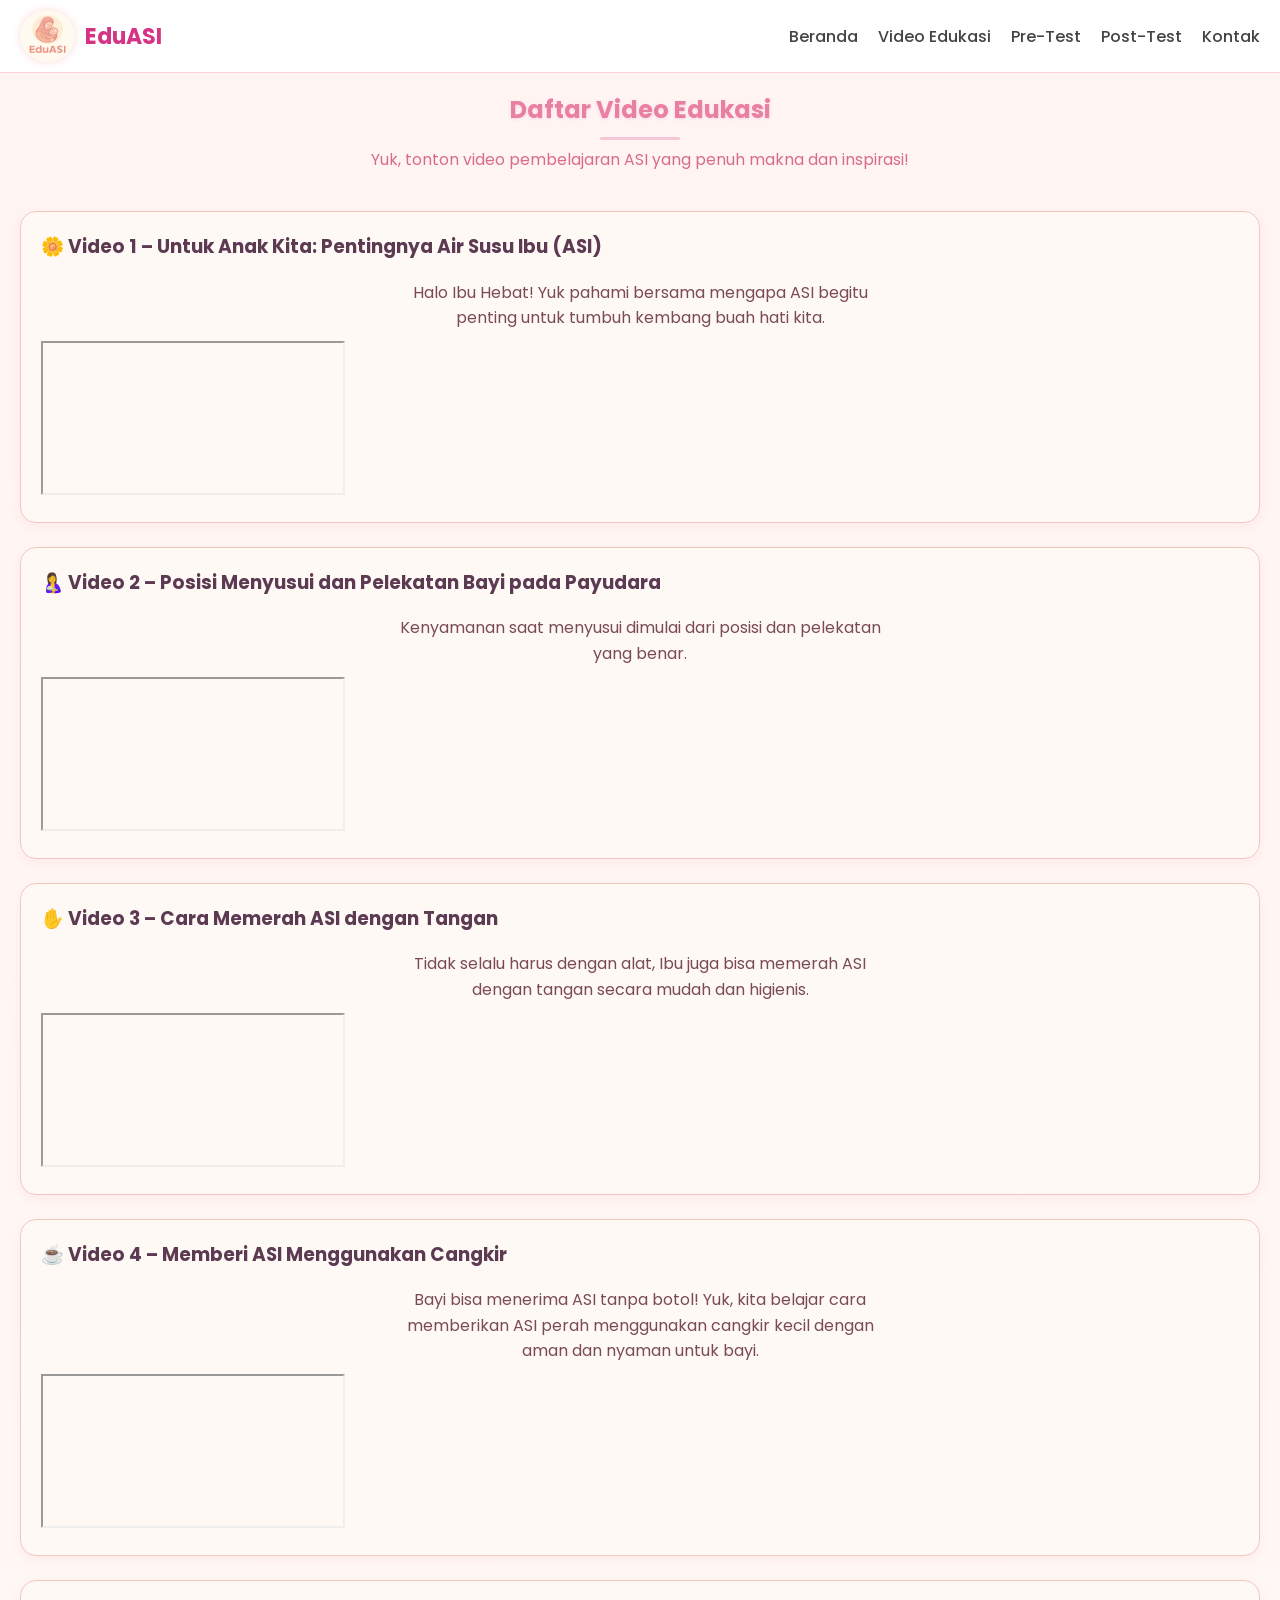
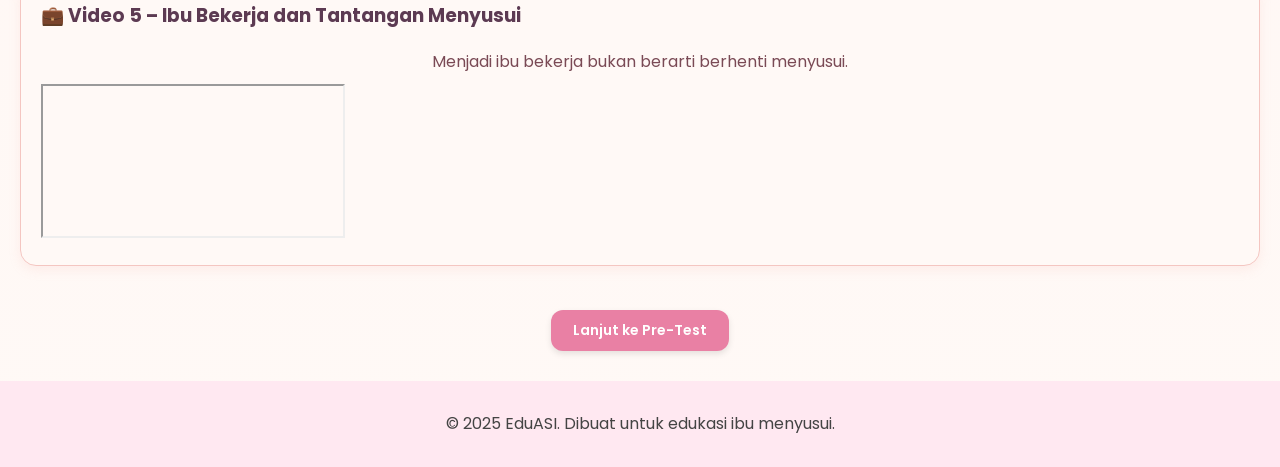
==== video.html @ b123ac28 "Add files via upload" ====
<!DOCTYPE html>
<html lang="id">
<head>
  <meta charset="UTF-8">
  <meta name="viewport" content="width=device-width, initial-scale=1.0">
  <title>Video Edukasi - EduASI</title>
  <link href="https://fonts.googleapis.com/css2?family=Poppins:wght@300;400;600;700&display=swap" rel="stylesheet">
  <link rel="stylesheet" href="style.css">
  <link rel="icon" href="assets/favicon.png" type="image/png">
</head>
<body class='fade-in'>
  <nav class="navbar">
    <div class="nav-left">
      <img src="assets/logo-eduasi.png" alt="Logo EduASI" class="nav-logo">
      <span class="brand">EduASI</span>
    </div>
    <div class="menu-toggle"><span></span><span></span><span></span></div>
    <div class="nav-right">
      <a href="index.html">Beranda</a>
      <a href="video.html">Video Edukasi</a>
      <a href="pretest.html">Pre-Test</a>
      <a href="posttest.html">Post-Test</a>
      <a href="index.html#kontak">Kontak</a>
    </div>
  </nav>

  <section id="videos" class="section">
    <h2 class="section-title">Daftar Video Edukasi</h2>
    <p class="section-subtitle">Yuk, tonton video pembelajaran ASI yang penuh makna dan inspirasi!</p>
    <div class="cards">
      <article class="card"><h3>🌼 Video 1 – Untuk Anak Kita: Pentingnya Air Susu Ibu (ASI)</h3><p>Halo Ibu Hebat! Yuk pahami bersama mengapa ASI begitu penting untuk tumbuh kembang buah hati kita.</p><div class="video-wrapper"><iframe src="https://www.youtube.com/embed/y-2JOaaAljs" allowfullscreen></iframe></div></article>
      <article class="card"><h3>🤱 Video 2 – Posisi Menyusui dan Pelekatan Bayi pada Payudara</h3><p>Kenyamanan saat menyusui dimulai dari posisi dan pelekatan yang benar.</p><div class="video-wrapper"><iframe src="https://www.youtube.com/embed/BtKKgqXz04A" allowfullscreen></iframe></div></article>
      <article class="card"><h3>✋ Video 3 – Cara Memerah ASI dengan Tangan</h3><p>Tidak selalu harus dengan alat, Ibu juga bisa memerah ASI dengan tangan secara mudah dan higienis.</p><div class="video-wrapper"><iframe src="https://www.youtube.com/embed/0bMzwkYYPVo" allowfullscreen></iframe></div></article>
      <article class="card"><h3>☕ Video 4 – Memberi ASI Menggunakan Cangkir</h3><p>Bayi bisa menerima ASI tanpa botol! Yuk, kita belajar cara memberikan ASI perah menggunakan cangkir kecil dengan aman dan nyaman untuk bayi.</p><div class="video-wrapper"><iframe src="https://www.youtube.com/embed/2tO0v92MSxA" allowfullscreen></iframe></div></article>
      <article class="card"><h3>💼 Video 5 – Ibu Bekerja dan Tantangan Menyusui</h3><p>Menjadi ibu bekerja bukan berarti berhenti menyusui.</p><div class="video-wrapper"><iframe src="https://www.youtube.com/embed/3njhO0C0hmY" allowfullscreen></iframe></div></article>
    </div>
    <div class="cta-center"><a href="pretest.html" class="btn btn-primary center-btn">Lanjut ke Pre-Test</a></div>
  </section>

  <footer class="footer"><p>© 2025 EduASI. Dibuat untuk edukasi ibu menyusui.</p></footer>

  <script>
    const toggle = document.querySelector('.menu-toggle');
    const navRight = document.querySelector('.nav-right');
    toggle.addEventListener('click', () => navRight.classList.toggle('active'));
  </script>
</body>
</html>
---- style.css ----
body{font-family:'Poppins',sans-serif;margin:0;background:#fffafc;color:#333}
.navbar{display:flex;justify-content:space-between;align-items:center;padding:10px 20px;background:#fff;border-bottom:1px solid #ffd1e0;position:sticky;top:0;z-index:100}
.nav-left{display:flex;align-items:center}
.nav-logo{width:55px;height:55px;border-radius:50%;margin-right:10px}
.brand{font-weight:700;color:#d63384;font-size:22px}
.nav-right{display:flex;gap:20px}
.nav-right a{text-decoration:none;color:#444;font-weight:500}
.nav-right a:hover{color:#d63384}
.menu-toggle{display:none;flex-direction:column;cursor:pointer;width:30px}
.menu-toggle span{height:3px;background:#d63384;margin:4px 0;border-radius:2px}
@media(max-width:768px){.nav-right{position:absolute;top:60px;right:0;background:#fff;width:100%;flex-direction:column;align-items:center;gap:15px;padding:15px 0;box-shadow:0 8px 20px rgba(0,0,0,.1);display:none}.nav-right.active{display:flex}.menu-toggle{display:flex}}
.hero-centered{text-align:center;padding:40px 20px;display:flex;flex-direction:column;align-items:center;justify-content:center}
.hero-banner{max-width:380px;margin-bottom:20px;border-radius:12px}
h1{color:#333;margin-bottom:10px;font-weight:700}
p{max-width:500px;margin:10px auto;line-height:1.6;text-align:center}
.btn-primary{background:#ff8cb4;color:#fff;font-weight:600;padding:8px 20px;border-radius:10px;text-decoration:none;box-shadow:0 3px 6px rgba(0,0,0,0.1);font-size:14px;text-align:center;display:inline-block;margin:0 auto}
.center-container{text-align:center;margin-top:10px}
.contact{text-align:center;margin-top:10px}
.wa-link{text-decoration:none;color:#a86482;font-size:14px;display:inline-flex;align-items:center;gap:8px}
.wa-icon{width:22px;height:22px}
.footer{text-align:center;padding:20px;background:#ffe8f1;color:#444;margin-top:30px}
.fade-in{animation:fadeIn 1s ease-in-out forwards;opacity:0}
.fade-in-delay{animation:fadeIn 1.3s ease-in-out forwards;opacity:0;animation-delay:0.3s}
.fade-in-delay2{animation:fadeIn 1.5s ease-in-out forwards;opacity:0;animation-delay:0.6s}
@keyframes fadeIn{from{opacity:0;transform:translateY(20px)}to{opacity:1;transform:translateY(0)}}


/* === EduASI v24 – Pink & Layout Polish + Smooth Scroll === */
html { scroll-behavior: smooth; }

.section-title {
  color: #E980A4 !important;
  text-align: center !important;
  font-weight: 700;
  margin-top: 1.2rem;
  margin-bottom: 0.4rem;
  text-shadow: 0 1px 3px rgba(233,128,164,0.25);
}
.section-title::after {
  content: "";
  display: block;
  width: 80px;
  height: 3px;
  background-color: #F3C6D8;
  margin: 10px auto 0;
  border-radius: 2px;
}
.section-subtitle {
  text-align: center;
  font-size: 0.98rem;
  color: #D86A8A;
  max-width: 640px;
  margin: 0 auto 1.2rem;
  opacity: 0;
  animation: fadeInUp 0.9s ease 0.1s forwards;
}

.cta-center, .center-btn { text-align: center !important; display: block; }
.btn.btn-primary { 
  background: #E980A4; 
  border-radius: 12px; 
  padding: 10px 22px; 
  font-weight: 600; 
  transition: all .25s ease;
  display: inline-block; 
}
.btn.btn-primary:hover { background: #D86A8A; transform: translateY(-2px); }

.menu-toggle span { background: #E980A4 !important; }

.cards { gap: 22px; padding: 20px; }
.card {
  background: #FFFFFF;
  border: 1px solid #F2C8D8;
  border-radius: 16px;
  box-shadow: 0 6px 16px rgba(233,128,164,0.18);
  padding: 18px;
  animation: fadeInUp 0.6s ease forwards;
  opacity: 0;
}
.card h3 { color: #5C3A52; margin-top: 0; }

@keyframes fadeInUp {
  from { opacity: 0; transform: translateY(14px); }
  to   { opacity: 1; transform: translateY(0); }
}

@media (max-width: 768px) {
  .section-title { font-size: 1.45rem; }
  .btn.btn-primary { padding: 9px 18px; font-size: 14px; }
}



/* === EduASI v26 – Soft Glow Pastel Edition === */
body {
  font-family: 'Poppins', sans-serif;
  background: linear-gradient(to bottom, #FFF4F2, #FFF9F6);
  color: #7A4A55;
  transition: background 0.5s ease;
}
.nav-logo {
  height: 52px;
  transition: all 0.4s ease;
  filter: drop-shadow(0 0 4px rgba(244,166,160,0.4));
}
.nav-logo:hover {
  transform: scale(1.05);
  filter: drop-shadow(0 0 8px rgba(244,166,160,0.7));
}
.btn {
  border-radius: 12px;
  background: #F4A6A0;
  color: #fff;
  transition: all 0.3s ease;
  padding: 10px 24px;
  display: inline-block;
}
.btn:hover {
  background: #F3C6B6;
  transform: translateY(-2px);
}
.card {
  background: #FFF4F2;
  border-radius: 16px;
  box-shadow: 0 6px 12px rgba(244,166,160,0.2);
  margin-bottom: 24px;
  transition: all 0.3s ease;
}
.card:hover {
  transform: scale(1.01);
  box-shadow: 0 8px 16px rgba(244,166,160,0.25);
}
.fade-in {
  opacity: 0;
  animation: fadeIn 0.8s ease forwards;
}
@keyframes fadeIn {
  from { opacity: 0; }
  to { opacity: 1; }
}


/* === EduASI v27 – Improved Test Page Layout === */
.card {
  background: #FFF9F6;
  border: 1px solid #F4C6C1;
  border-radius: 16px;
  padding: 20px;
  margin-bottom: 24px;
  box-shadow: 0 4px 12px rgba(244, 166, 160, 0.15);
  transition: transform 0.3s ease, box-shadow 0.3s ease;
}
.card:hover {
  transform: translateY(-3px);
  box-shadow: 0 8px 20px rgba(244, 166, 160, 0.25);
}
.sub-card {
  background: #FFFFFF;
  border-radius: 12px;
  padding: 16px;
  margin-bottom: 16px;
  border: 1px solid #F3D3CF;
}
.options label {
  margin-right: 10px;
  font-weight: 500;
  color: #7A4A55;
}
input[type="text"], input[type="tel"] {
  border: 1px solid #F4C6C1;
  border-radius: 8px;
  padding: 8px 12px;
  width: 100%;
  margin-top: 5px;
}


/* === EduASI v28 – Improved Questionnaire Borders === */
.sub-card {
  background: #FFFFFF;
  border-radius: 12px;
  padding: 16px;
  margin-bottom: 16px;
  border: 1px solid #F3D3CF;
  transition: box-shadow 0.3s ease;
}
.sub-card + .sub-card {
  border-top: 2px dashed #F7D6D3;
  padding-top: 20px;
  margin-top: 20px;
}
.sub-card:hover {
  box-shadow: 0 4px 10px rgba(244, 166, 160, 0.15);
}
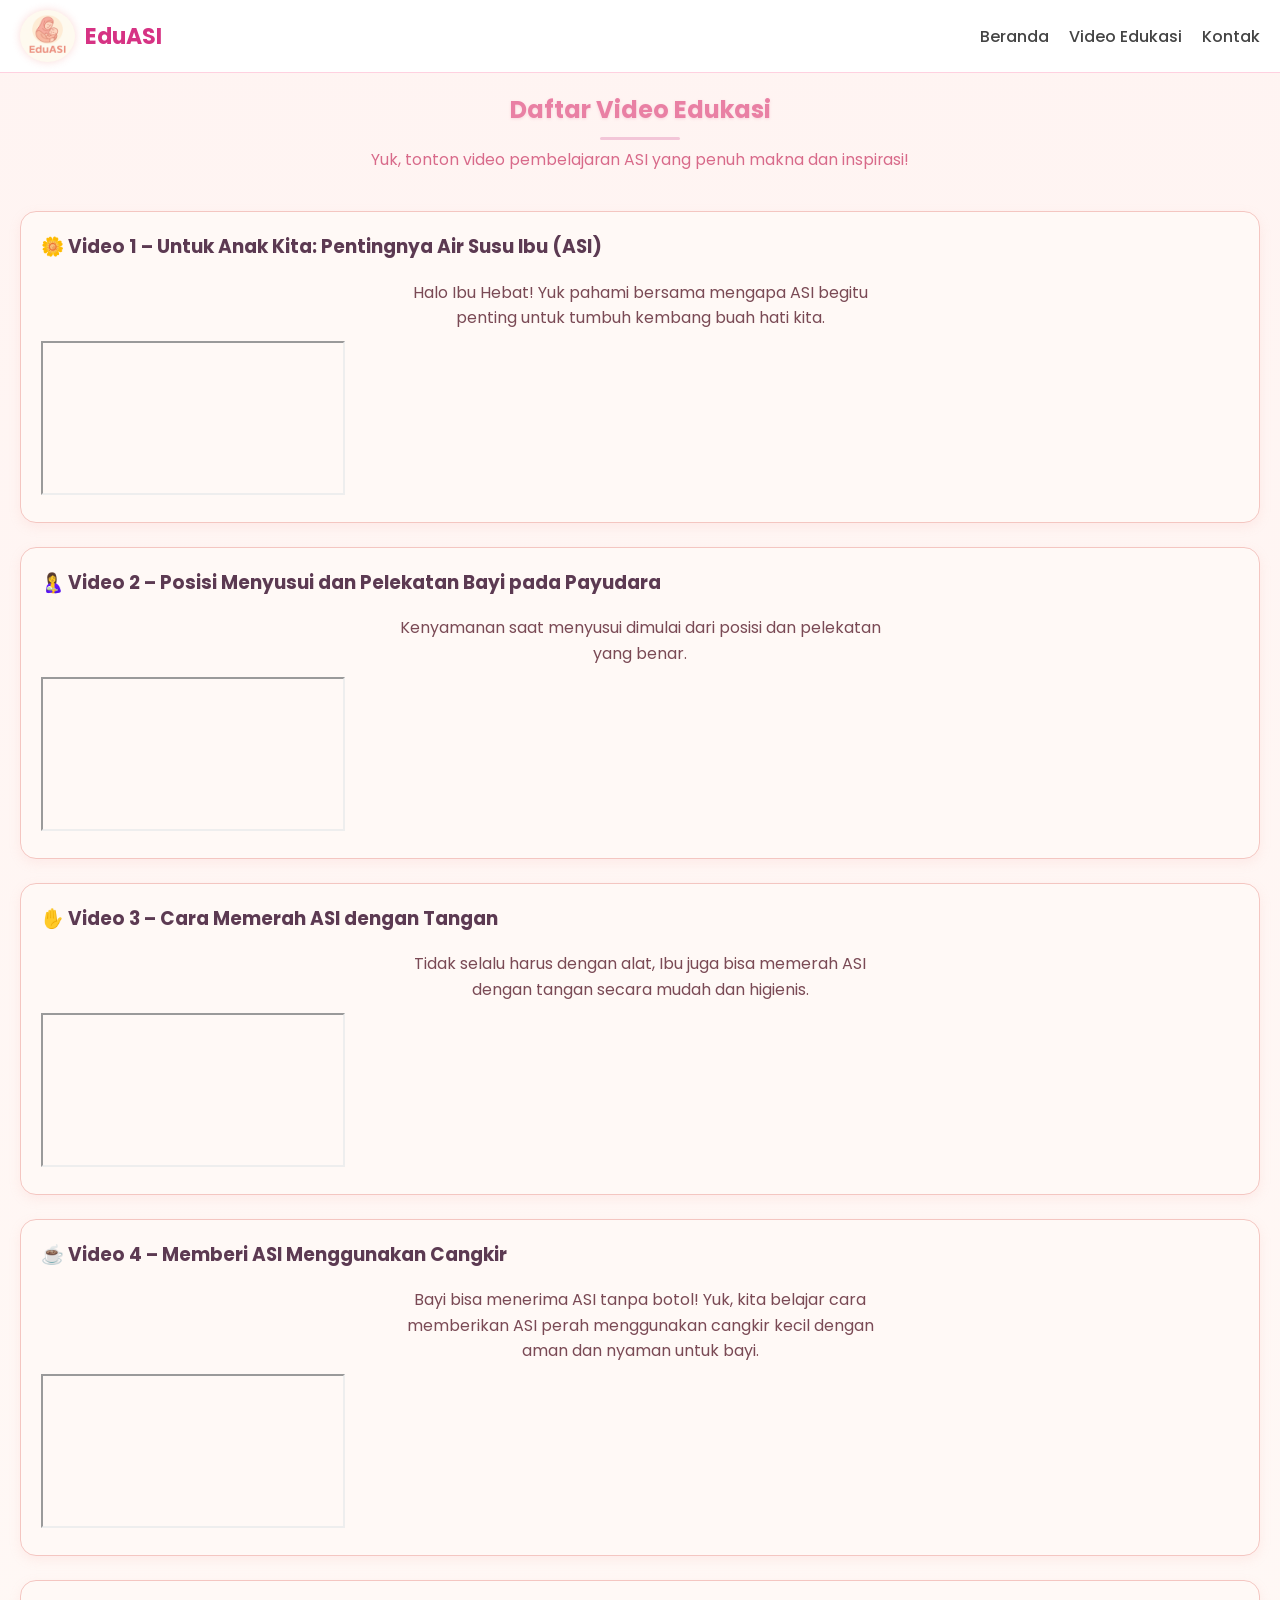
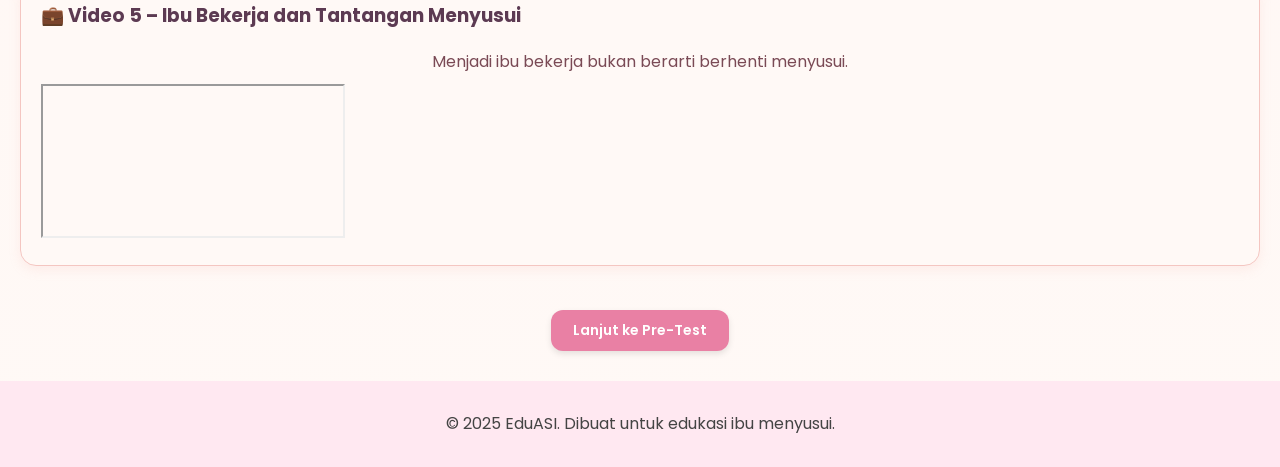
==== commit 9b7fe7c0: "Update video.html" ====
--- a/video.html
+++ b/video.html
@@ -18,8 +18,6 @@
     <div class="nav-right">
       <a href="index.html">Beranda</a>
       <a href="video.html">Video Edukasi</a>
-      <a href="pretest.html">Pre-Test</a>
-      <a href="posttest.html">Post-Test</a>
       <a href="index.html#kontak">Kontak</a>
     </div>
   </nav>
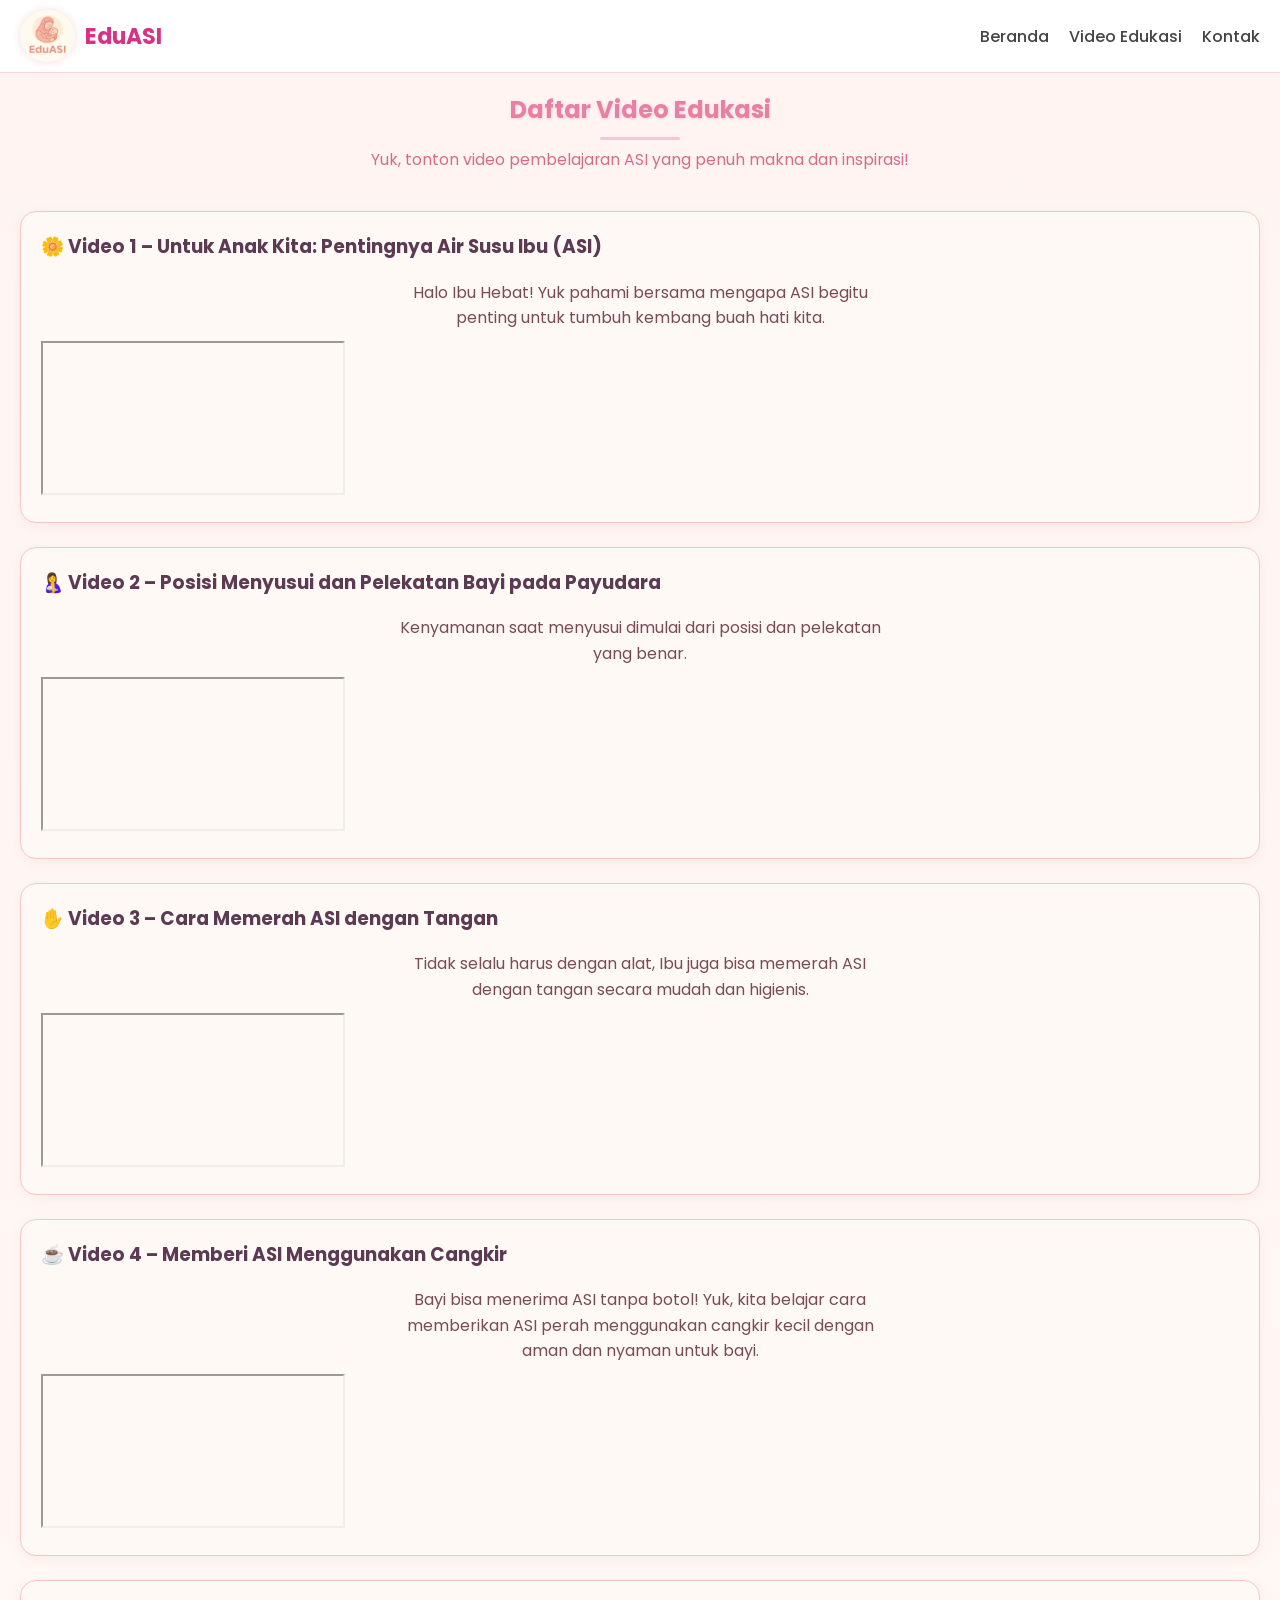
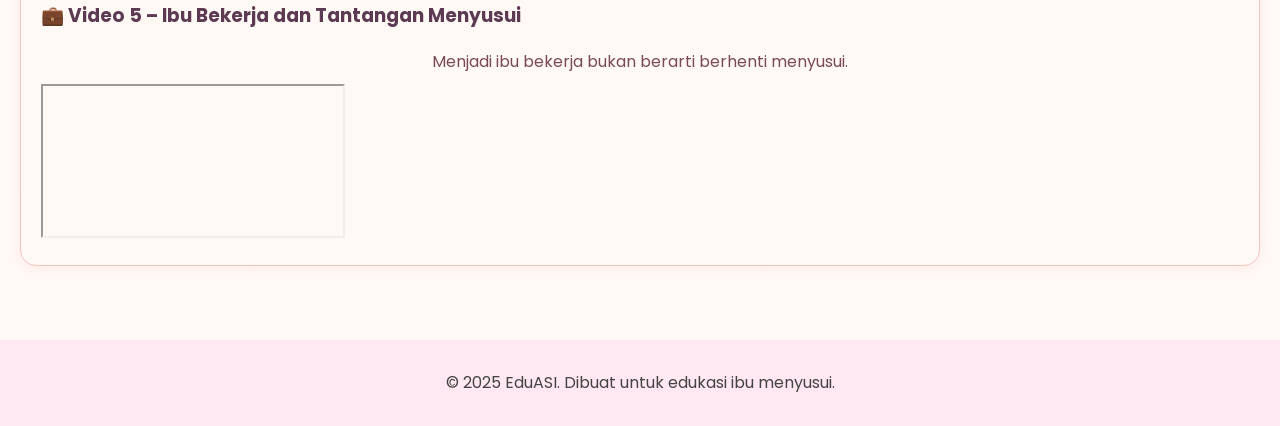
==== commit 188239f9: "Update video.html" ====
--- a/video.html
+++ b/video.html
@@ -32,7 +32,6 @@
       <article class="card"><h3>☕ Video 4 – Memberi ASI Menggunakan Cangkir</h3><p>Bayi bisa menerima ASI tanpa botol! Yuk, kita belajar cara memberikan ASI perah menggunakan cangkir kecil dengan aman dan nyaman untuk bayi.</p><div class="video-wrapper"><iframe src="https://www.youtube.com/embed/2tO0v92MSxA" allowfullscreen></iframe></div></article>
       <article class="card"><h3>💼 Video 5 – Ibu Bekerja dan Tantangan Menyusui</h3><p>Menjadi ibu bekerja bukan berarti berhenti menyusui.</p><div class="video-wrapper"><iframe src="https://www.youtube.com/embed/3njhO0C0hmY" allowfullscreen></iframe></div></article>
     </div>
-    <div class="cta-center"><a href="pretest.html" class="btn btn-primary center-btn">Lanjut ke Pre-Test</a></div>
   </section>
 
   <footer class="footer"><p>© 2025 EduASI. Dibuat untuk edukasi ibu menyusui.</p></footer>
